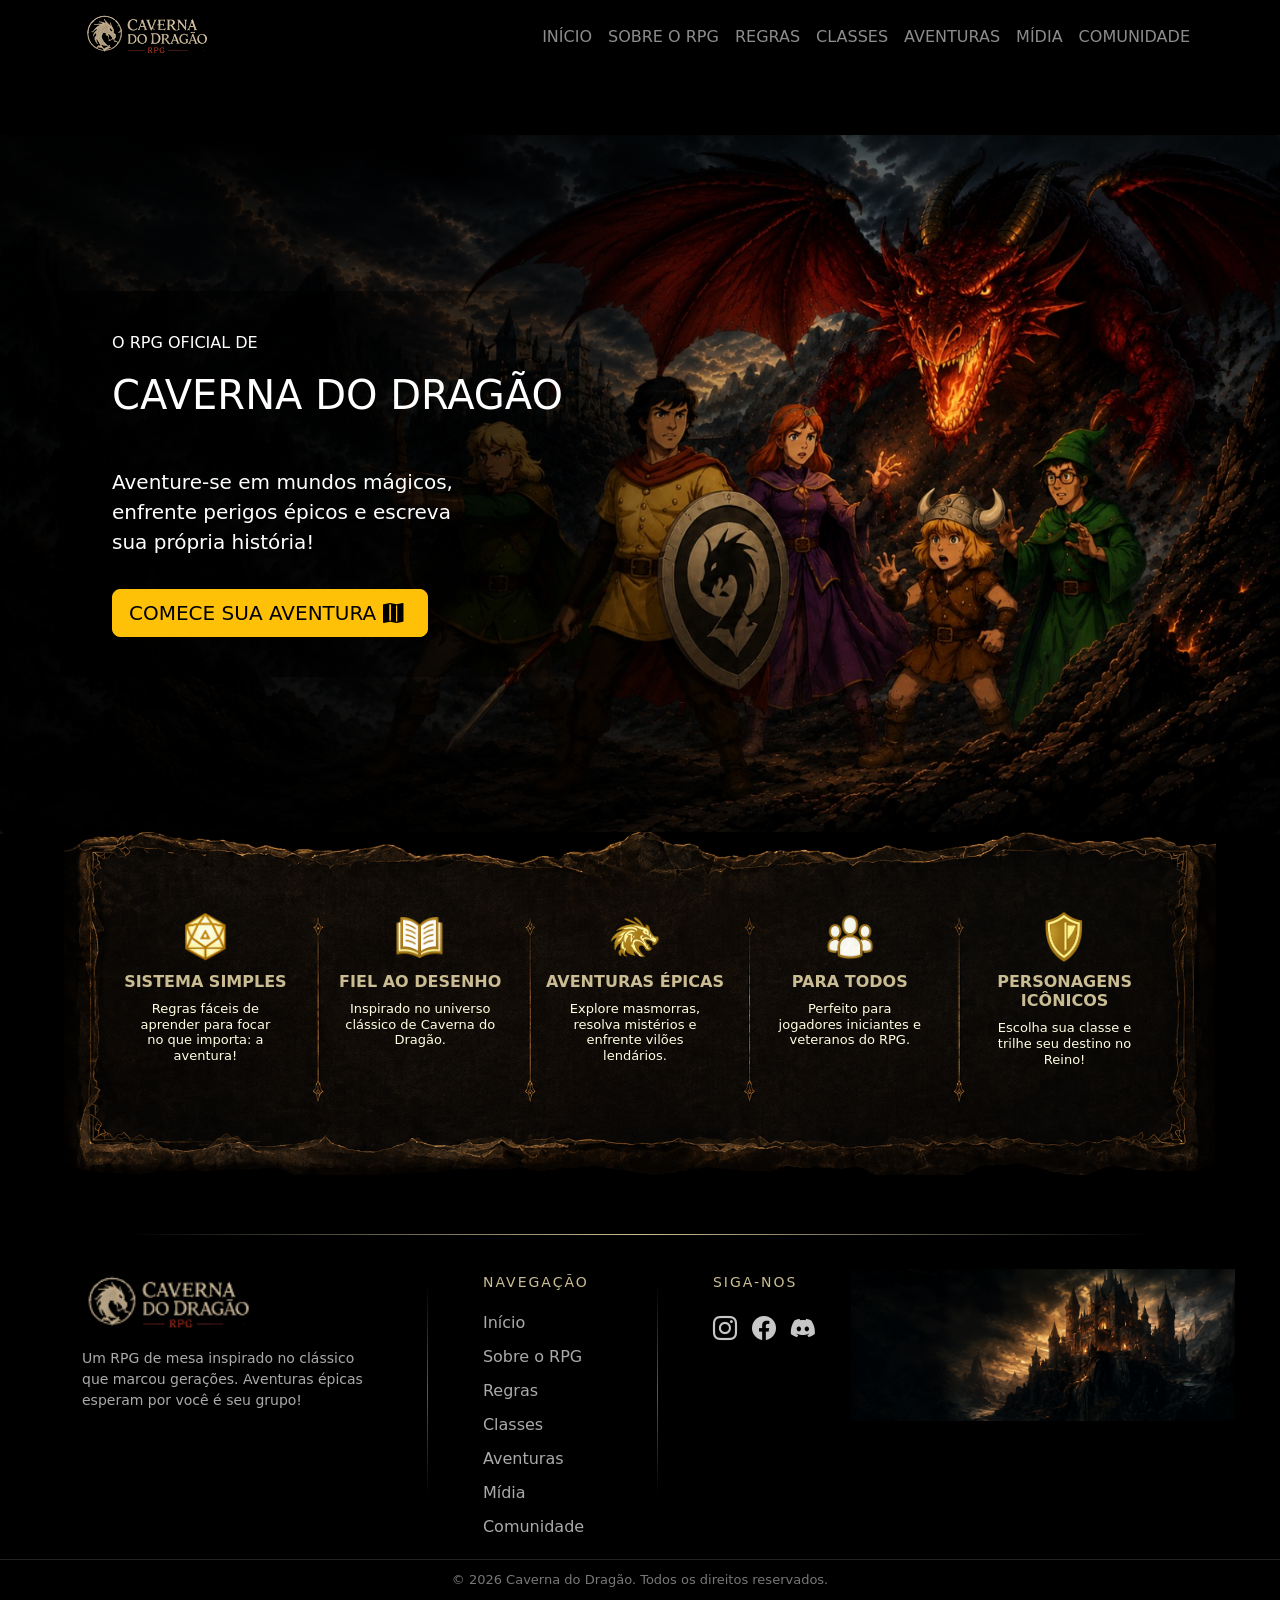
==== index.html @ 5520f7f9 "footer-terminado" ====
<!DOCTYPE html>
<html lang="en">
<head>
    <meta charset="UTF-8">
    <meta name="viewport" content="width=device-width, initial-scale=1.0">

    <link href="https://cdn.jsdelivr.net/npm/bootstrap@5.3.8/dist/css/bootstrap.min.css" rel="stylesheet">
    <link rel="stylesheet" href="https://cdn.jsdelivr.net/npm/bootstrap-icons@1.11.3/font/bootstrap-icons.min.css">

    <link rel="stylesheet" href="style.css">

    <title>Caverna Do Dragão</title>
</head>
<body>
    <!-- Cabeçalho com logo ja colocada e cod q colapsa para cllr -->
    <nav class="navbar navbar-expand lg navbar-dark" id="cabecalho" style="background-color: black;">
        <div class="container">
            <a class="navbar-brand" href="index.html">
                <img src="/src/img/logo_caverna_dragao_transparente.png" alt="logo Caverna do Dragão id="logo-site" style="width: 180;"> 
            </a>

            <button class="navbar-toggler" type="button" data-bs-toogle="collapse"data-bs-target="#menu">
                <span class="navbar-toogler-icon"></span>
            </button>

            <div class="collapse navbar-collapse" id="menu">
                <ul class="navbar-nav ms-auto">
                    <li class="nav-item"><a class="nav-link" href="#hero">INÍCIO</a></li>
                    <li class="nav-item"><a class="nav-link" href="#sobre">SOBRE O RPG</a></li>
                    <li class="nav-item"><a class="nav-link" href="#cardapio">REGRAS</a></li>
                    <li class="nav-item"><a class="nav-link" href="#contato">CLASSES</a></li>
                    <li class="nav-item"><a class="nav-link" href="#contato">AVENTURAS</a></li>
                    <li class="nav-item"><a class="nav-link" href="#contato">MÍDIA</a></li>
                    <li class="nav-item"><a class="nav-link" href="#contato">COMUNIDADE</a></li>
                </ul>
            </div>
        </div>
    </nav>

    <section id="hero">
        <div class="container hero-conteudo">
            <p class="frase-RPG">O RPG OFICIAL DE</p>

            <h1 class="frase-central">CAVERNA DO DRAGÃO</h1>

            <p class="lead mt-5">
                Aventure-se em mundos mágicos, <br> enfrente perigos épicos e escreva <br> sua própria história!
            </p>

            <!--botao que leva o usuario para pagina de historia-->
            <a href="#historia" class="btn btn-warning btn-lg mt-3"> 
                <span class="fs-5">COMECE SUA AVENTURA</span>
                <i class="bi bi-map-fill me-2"></i>
            </a>
        </div>
    </section>

    <section class="painel-rpg">
        <div class="container">
            <div class="row row-cols-1 row-cols-md-5 g-2 text-center">

                <div class="col-4">
                    <img src="/src/img/icone-dado.png" alt="icone-dado">
                    <h4 class="bloco-title">SISTEMA SIMPLES</h4>
                    <p class="bloco-text">Regras fáceis de aprender para focar no que importa: a aventura!</p>
                </div>

                <div class="col-4">
                    <img src="/src/img/icone-livro.png" alt="icone-livro">
                    <h4 class="bloco-title">FIEL AO DESENHO</h4>
                    <p class="bloco-text">Inspirado no universo clássico de Caverna do Dragão.</p>
                </div>

                <div class="col-4">
                    <img src="/src/img/icone-dragao.png" alt="icone-dragao">
                    <h4 class="bloco-title">AVENTURAS ÉPICAS</h4>
                    <p class="bloco-text">Explore masmorras, resolva mistérios e enfrente vilões lendários.</p>
                </div>

                <div class="col-4">
                    <img src="/src/img/img-teste.jpeg" alt="icone-pessoas">
                    <h4 class="bloco-title">PARA TODOS</h4>
                    <p class="bloco-text">Perfeito para jogadores iniciantes e veteranos do RPG.</p>
                </div>

                <div class="col-4">
                    <img src="/src/img/icone-escudo.png" alt="icone-escudo">
                    <h4 class="bloco-title">PERSONAGENS ICÔNICOS</h4>
                    <p class="bloco-text">Escolha sua classe e trilhe seu destino no Reino!</p>
                </div>
            </div>
        </div>
    </section>

    <footer id="footer">
        <div class="container footer-container">
    
            <div class="footer-col">
                <img src="/src/img/logo_caverna_dragao_transparente.png" alt="Logo" class="footer-logo">
                <p>Um RPG de mesa inspirado no clássico<br> que marcou gerações. Aventuras épicas <br> esperam por você é seu grupo!</p>
            </div>
    
            <div class="footer-col">
                <h4>NAVEGAÇÃO</h4>
                <a href="index.html">Início</a>
                <a href="historia.html">Sobre o RPG</a>
                <a href="regras.html">Regras</a>
                <a href="classes.html">Classes</a>
                <a href="aventuras.html">Aventuras</a>
                <a href="midia.html">Mídia</a>
                <a href="comunidade.html">Comunidade</a>
            </div>
    
            <div class="footer-col">
                <h4>SIGA-NOS</h4>
                <div class="redes">
                    <a href="#"><i class="bi bi-instagram"></i></a>
                    <a href="#"><i class="bi bi-facebook"></i></a>
                    <a href="#"><i class="bi bi-discord"></i></a>
                </div>
            </div>
    
        </div>
    
        <div class="footer-bottom">
            © 2026 Caverna do Dragão. Todos os direitos reservados.
        </div>
    </footer>



    <script src="https://cdn.jsdelivr.net/npm/bootstrap@5.3.8/dist/js/bootstrap.bundle.min.js"></script>
    <script src="dragao.js"></script>

</body>
</html>
---- style.css ----
body{
    background-color: black;
}

#hero{
    min-height: calc(100vh - 80px);

    background:
        linear-gradient(
            to right,
            rgba(0,0,0,.9) 0%,
            rgba(0,0,0,.8) 25%,
            rgba(0,0,0,.5) 45%,
            rgba(0,0,0,0) 65%
        ),
        url("src/img/fundo-1.jpg"); 

    background-size: contain;
    background-position: 80% center;
    background-repeat: no-repeat;

    display: flex;
    align-items: center;
    color: white;
    position: relative;
}

.hero-conteudo{
    position: relative;
    z-index: 2;
    max-width: 550px;
    margin-left: 100px;
}

.hero-conteudo::before{
    content: "";
    position: absolute;
    inset: -40px;
    z-index: -1;

    background: linear-gradient(
        to right,
        rgba(0,0,0,.85),
        rgba(0,0,0,.5),
        transparent
    );
}

.painel-rpg{
    width: 90%;
    max-width: 1800px;
    height: 400px;

    margin: -90px auto 30px auto;

    background: url("src/img/fundo-2.png") center/contain no-repeat;

    position: relative;
    z-index: 10;
}

.painel-rpg img{
    width: 50px;
    height: 50px;
    object-fit: contain;
    left: 20px;
    margin-bottom: 10px;
    margin-top: 10px;
}

.painel-rpg h4{
    font-size: 1rem;
    font-weight: bold;
    color: #CBBD93;
    margin-bottom: 10px;
}

.painel-rpg .col{
    padding-top: 30px;
    padding-left: 10px;
    padding-right: 10px;
}

.painel-rpg p{
    font-size: small;
    line-height: 1.2;
    max-width: 150px;
    margin: 0 auto;
    color: #FFFFE3;
}

.painel-rpg .row{
    padding-top: 90px;
    padding-left: 20px;
    padding-right: 30px;
}

#footer{
    border-top: none;
    position: relative;

    position: relative;
    z-index: 1;

    color: white;
    padding: 40px 0 20px;
    margin-top: 0;

    background-image:
        url("src/img/castelo-footer.png");

    background-size: 30%;
    background-position: 95% 15%;
    background-repeat: no-repeat;
}

#footer::before{
    content: "";
    position: absolute;
    top: 0;
    left: 10%;
    width: 80%;
    height: 1px;

    background: linear-gradient(
        to right,
        transparent,
        #CBBD93,
        transparent
    );
}

.footer-container{
    display: flex;
    justify-content: flex-start;
    gap: 80px;
    flex-wrap: wrap;
}

.footer-col{
    display: flex;
    flex-direction: column;
    gap: 10px;
    min-width: 150px;
    position: relative;
    padding-right: 40px;
}

.footer-col:not(:last-child)::after{
    content: "";
    position: absolute;
    right: -25px;
    top: 10px;
    width: 1px;
    height: 80%;

    background: linear-gradient(
        transparent,
        #5a5a5a,
        transparent
    );
}

.footer-col h4{
    color: #CBBD93;
    font-size: 14px;
    margin-bottom: 10px;
    letter-spacing: 2px;
}

.footer-col a{
    color: #aaa;
    text-decoration: none;
    transition: 0.3s;
}

.footer-col a:hover{
    color: white;
}

.footer-col p{
    color: #aaa;
    margin: 0;
    font-size: 14px;
}

.footer-logo{
    width: 180px;
    height: auto;
}

.redes{
    display: flex;
    gap: 15px;
    font-size: 24px;
}

.redes a{
    color: #c7c7c7;
}

.footer-bottom{
    text-align: center;
    border-top: 1px solid #222;
    margin-top: 20px;
    padding: 10px;
    color: #777;
    font-size: 13px;
}
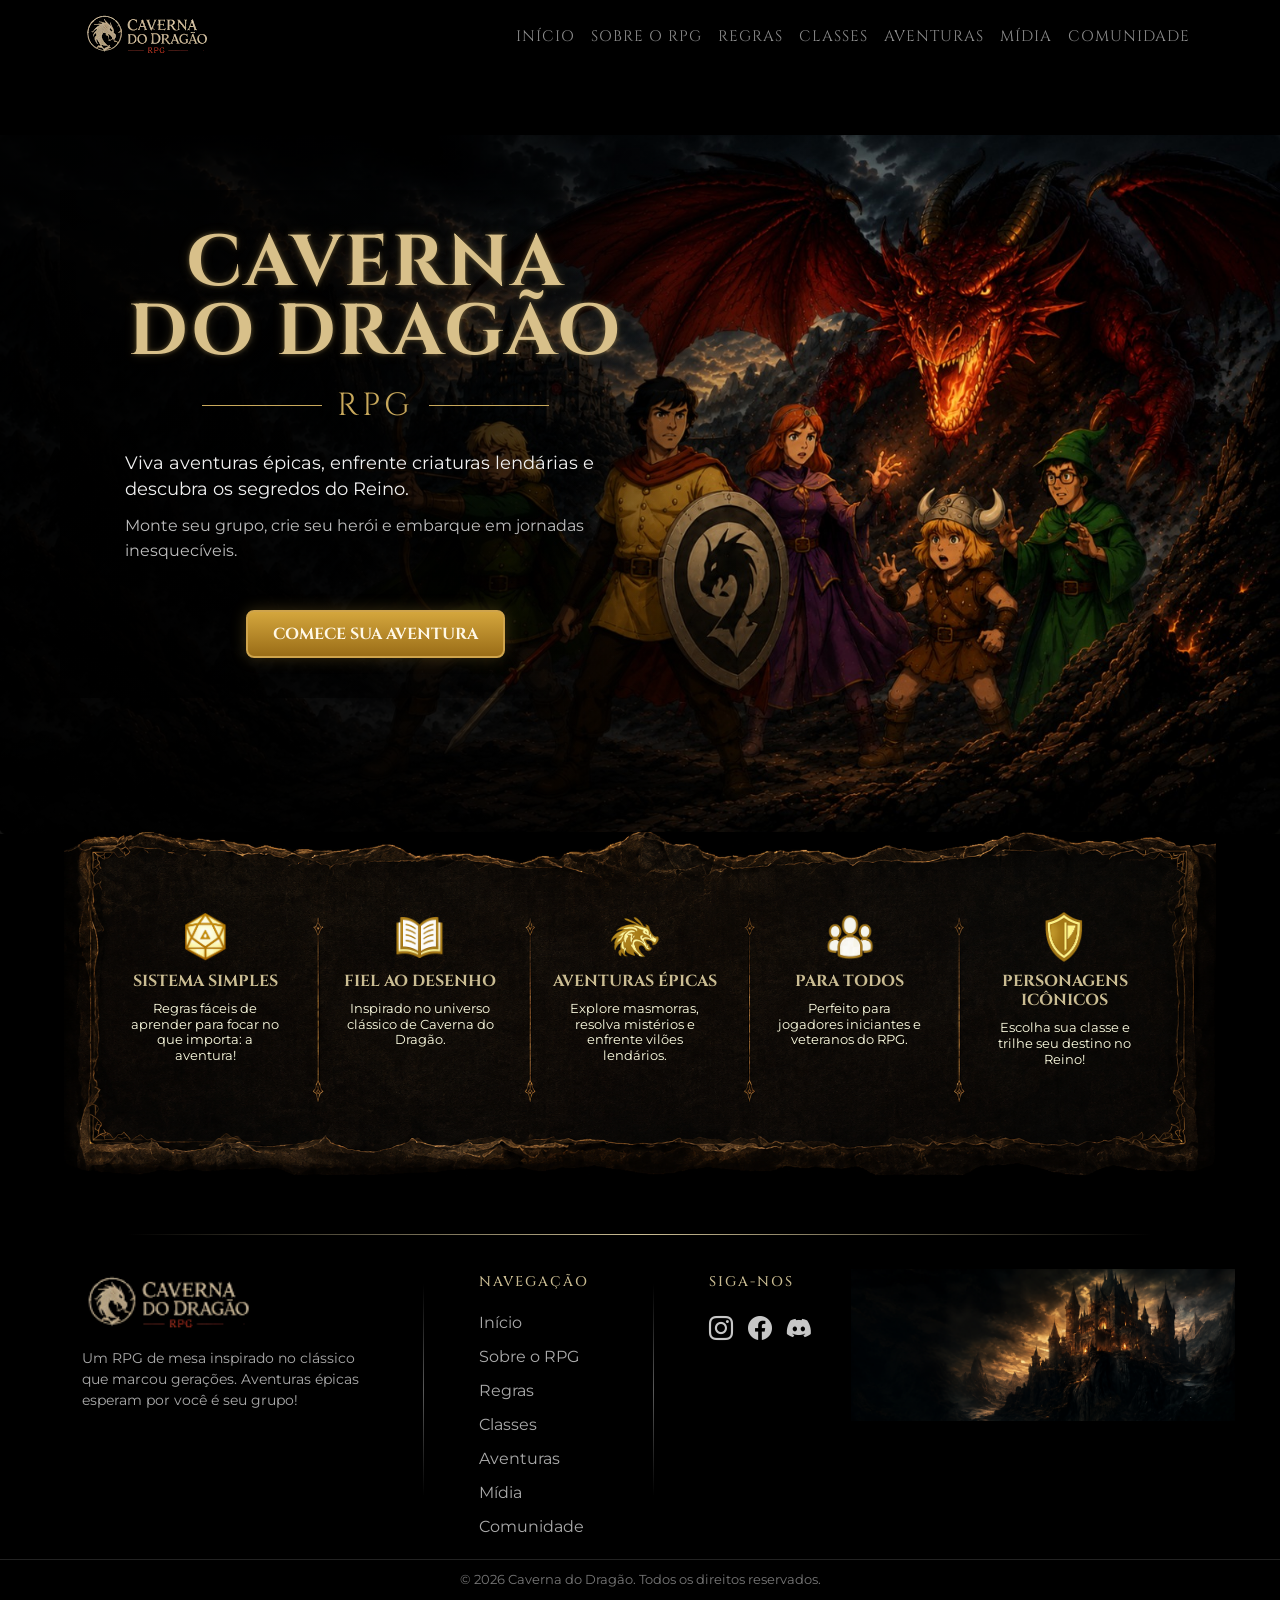
==== commit 153a8c70: "textos-pg-principal-estilizados" ====
--- a/index.html
+++ b/index.html
@@ -5,6 +5,9 @@
     <meta name="viewport" content="width=device-width, initial-scale=1.0">
 
     <link href="https://cdn.jsdelivr.net/npm/bootstrap@5.3.8/dist/css/bootstrap.min.css" rel="stylesheet">
+    <link href="https://fonts.googleapis.com/css2?family=Cinzel:wght@400;600;700&display=swap" rel="stylesheet">
+    <link href="https://fonts.googleapis.com/css2?family=Montserrat:wght@300;400;500;600&display=swap" rel="stylesheet">
+
     <link rel="stylesheet" href="https://cdn.jsdelivr.net/npm/bootstrap-icons@1.11.3/font/bootstrap-icons.min.css">
 
     <link rel="stylesheet" href="style.css">
@@ -16,7 +19,7 @@
     <nav class="navbar navbar-expand lg navbar-dark" id="cabecalho" style="background-color: black;">
         <div class="container">
             <a class="navbar-brand" href="index.html">
-                <img src="/src/img/logo_caverna_dragao_transparente.png" alt="logo Caverna do Dragão id="logo-site" style="width: 180;"> 
+                <img src="/src/img/logo_caverna_dragao_transparente.png" alt="logo Caverna do Dragão" id="logo-site" style="width: 180;"> 
             </a>
 
             <button class="navbar-toggler" type="button" data-bs-toogle="collapse"data-bs-target="#menu">
@@ -39,18 +42,27 @@
 
     <section id="hero">
         <div class="container hero-conteudo">
-            <p class="frase-RPG">O RPG OFICIAL DE</p>
+            <h1 class="frase-central">
+                CAVERNA <br>
+                DO DRAGÃO
+            </h1>
 
-            <h1 class="frase-central">CAVERNA DO DRAGÃO</h1>
+            <div class="subtitulo-rpg">
+                <span></span>
+                RPG
+                <span></span>
+            </div>
 
-            <p class="lead mt-5">
-                Aventure-se em mundos mágicos, <br> enfrente perigos épicos e escreva <br> sua própria história!
+            <p class="frase-rpg">
+                Viva aventuras épicas, enfrente criaturas lendárias e descubra os segredos do Reino.
             </p>
 
-            <!--botao que leva o usuario para pagina de historia-->
-            <a href="#historia" class="btn btn-warning btn-lg mt-3"> 
-                <span class="fs-5">COMECE SUA AVENTURA</span>
-                <i class="bi bi-map-fill me-2"></i>
+            <p class="frase-secundaria">
+                Monte seu grupo, crie seu herói e embarque em jornadas inesquecíveis.
+            </p>
+
+            <a href="historia.html" class="btn btn-warning btn-lg mt-3">
+                COMECE SUA AVENTURA
             </a>
         </div>
     </section>
--- a/style.css
+++ b/style.css
@@ -1,5 +1,6 @@
 body{
     background-color: black;
+    font-family: 'Montserrat', sans-serif;
 }
 
 #hero{
@@ -25,11 +26,37 @@
     position: relative;
 }
 
+.nav-link{
+    position: relative;
+}
+
+.nav-link::after{
+    content: "";
+    position: absolute;
+    left: 50%;
+    bottom: 0;
+    width: 0;
+    height: 1px;
+    background: #d8c08a;
+    transition: .3s;
+    transform: translateX(-50%);
+}
+
+.nav-link:hover::after{
+    width: 80%;
+}
+
 .hero-conteudo{
     position: relative;
     z-index: 2;
     max-width: 550px;
     margin-left: 100px;
+    transform: translateY(-40px);
+
+    display: flex;
+    flex-direction: column;
+    align-items: center;
+    text-align: center;
 }
 
 .hero-conteudo::before{
@@ -44,6 +71,97 @@
         rgba(0,0,0,.5),
         transparent
     );
+}
+
+.frase-central{
+    font-family: 'Cinzel', serif;
+    font-size: 4.5rem;
+    font-weight: 700;
+    line-height: 0.95;
+    color: #d8c08a;
+    letter-spacing: 2px;
+
+    text-align: center;
+    margin-bottom: 15px;
+    text-shadow:
+        0 0 4px rgba(214,179,106,.4),
+        0 0 12px rgba(214,179,106,.2);
+}
+
+.subtitulo-rpg{
+    display: flex;
+    align-items: center;
+    justify-content: center;
+    gap: 15px;
+
+    width: 100%;
+
+    color: #c9a95c;
+    font-family: 'Cinzel', serif;
+    font-size: 2rem;
+    letter-spacing: 4px;
+
+    margin-bottom: 20px;
+}
+
+.subtitulo-rpg span{
+    width: 120px;
+    height: 1px;
+    background: #c9a95c;
+}
+
+.frase-rpg{
+    max-width: 500px;
+
+    font-size: 1.1rem;
+    line-height: 1.5;
+    color: #f2f2f2;
+
+    text-align: left;
+    margin-bottom: 10px;
+}
+
+.frase-secundaria{
+    max-width: 500px;
+
+    font-size: 1rem;
+    line-height: 1.6;
+    color: #bdbdbd;
+
+    text-align: left;
+    margin-bottom: 30px;
+}
+
+.btn-warning{
+    background: linear-gradient(
+        to bottom,
+        #d4a63d,
+        #9a6d17
+    );
+
+    border: 2px solid #cfa44c;
+    color: #fff8e6;
+    padding: 10px 25px;
+    border-radius: 8px;
+
+    box-shadow:
+        0 0 15px rgba(212,166,61,.25);
+
+    align-self: center;
+    font-size: 1rem;
+    font-weight: bold;
+}
+
+.bloco-title{
+    font-family: 'Cinzel', serif;
+    font-weight: 600;
+}
+
+.bloco-text,
+.lead,
+.footer-col p{
+    font-family: 'Montserrat', sans-serif;
+    font-weight: 400;
 }
 
 .painel-rpg{
@@ -73,6 +191,7 @@
     font-weight: bold;
     color: #CBBD93;
     margin-bottom: 10px;
+    font-family: 'Cinzel' ;
 }
 
 .painel-rpg .col{
@@ -99,7 +218,6 @@
     border-top: none;
     position: relative;
 
-    position: relative;
     z-index: 1;
 
     color: white;
@@ -206,4 +324,17 @@
     padding: 10px;
     color: #777;
     font-size: 13px;
+}
+
+h1, h2, h3, h4, .navbar, .btn{
+    font-family: 'Cinzel', serif;
+}
+
+p{
+    font-family: 'Montserrat', sans-serif;
+}
+
+.nav-link{
+    letter-spacing: 1px;
+    font-size: 0.95rem;
 }
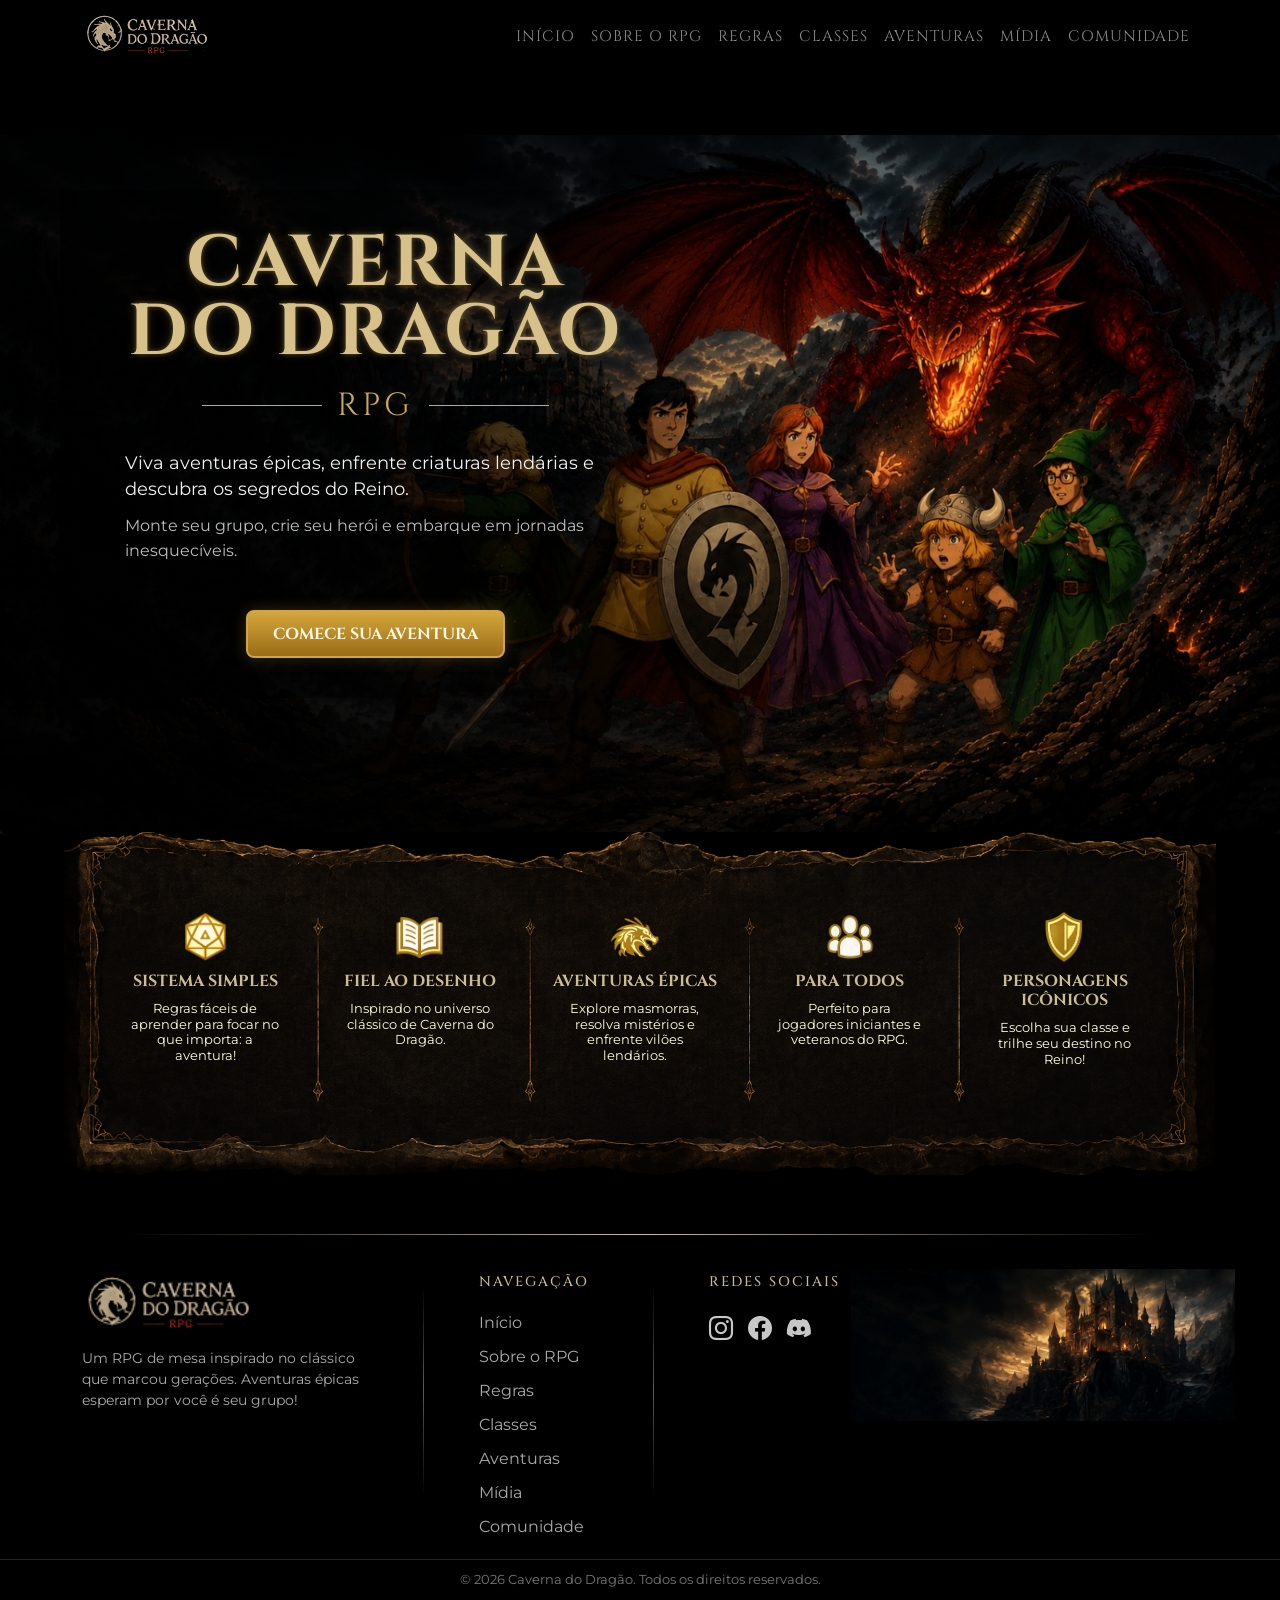
==== commit f19584b1: "estilizacao-pg-historia" ====
--- a/index.html
+++ b/index.html
@@ -1,5 +1,5 @@
 <!DOCTYPE html>
-<html lang="en">
+<html lang="pt-BR">
 <head>
     <meta charset="UTF-8">
     <meta name="viewport" content="width=device-width, initial-scale=1.0">
@@ -28,13 +28,13 @@
 
             <div class="collapse navbar-collapse" id="menu">
                 <ul class="navbar-nav ms-auto">
-                    <li class="nav-item"><a class="nav-link" href="#hero">INÍCIO</a></li>
-                    <li class="nav-item"><a class="nav-link" href="#sobre">SOBRE O RPG</a></li>
-                    <li class="nav-item"><a class="nav-link" href="#cardapio">REGRAS</a></li>
-                    <li class="nav-item"><a class="nav-link" href="#contato">CLASSES</a></li>
-                    <li class="nav-item"><a class="nav-link" href="#contato">AVENTURAS</a></li>
-                    <li class="nav-item"><a class="nav-link" href="#contato">MÍDIA</a></li>
-                    <li class="nav-item"><a class="nav-link" href="#contato">COMUNIDADE</a></li>
+                    <li class="nav-item"><a class="nav-link" href="index.html">INÍCIO</a></li>
+                    <li class="nav-item"><a class="nav-link" href="historia.html">SOBRE O RPG</a></li>
+                    <li class="nav-item"><a class="nav-link" href="regras.html">REGRAS</a></li>
+                    <li class="nav-item"><a class="nav-link" href="classes.html">CLASSES</a></li>
+                    <li class="nav-item"><a class="nav-link" href="aventuras.html">AVENTURAS</a></li>
+                    <li class="nav-item"><a class="nav-link" href="midia.html">MÍDIA</a></li>
+                    <li class="nav-item"><a class="nav-link" href="comunidade.html">COMUNIDADE</a></li>
                 </ul>
             </div>
         </div>
@@ -124,7 +124,7 @@
             </div>
     
             <div class="footer-col">
-                <h4>SIGA-NOS</h4>
+                <h4>REDES SOCIAIS</h4>
                 <div class="redes">
                     <a href="#"><i class="bi bi-instagram"></i></a>
                     <a href="#"><i class="bi bi-facebook"></i></a>
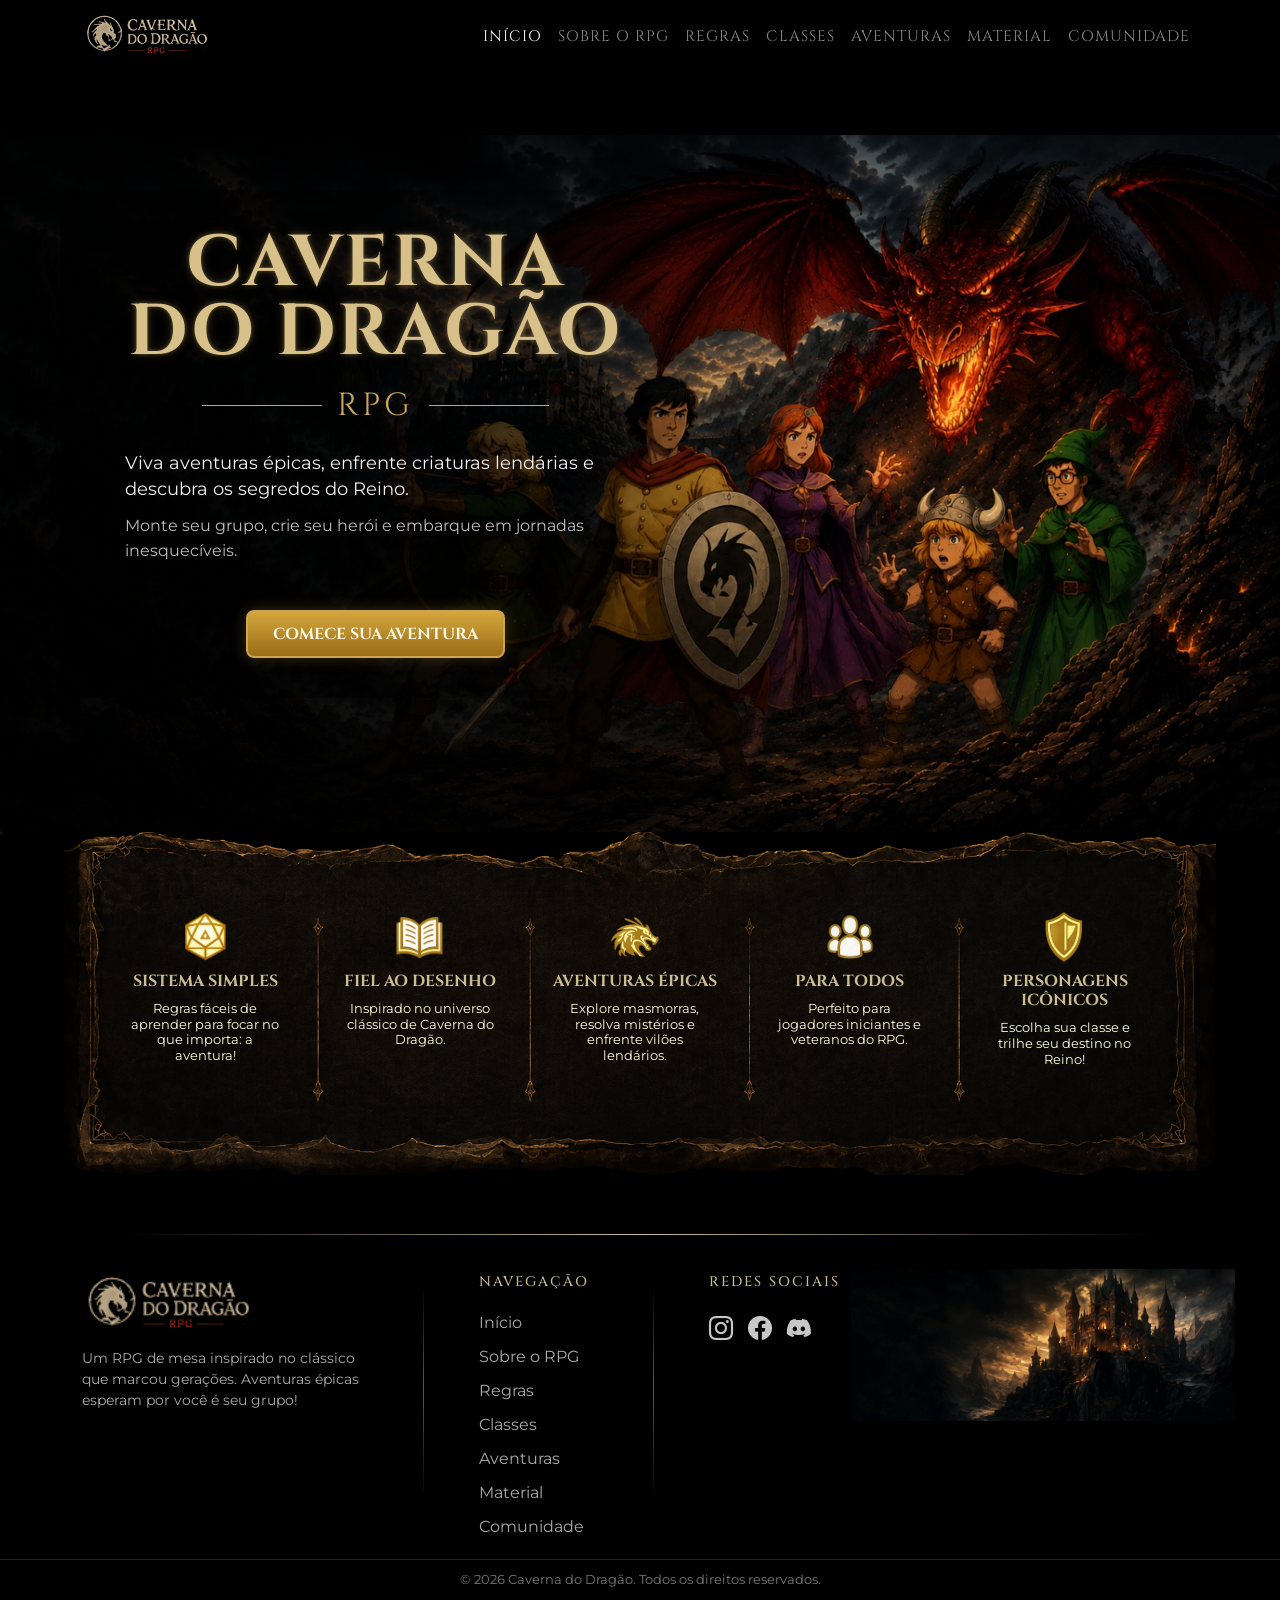
==== commit 6d6f57f2: "detalhes-nome-script-animações-add" ====
--- a/index.html
+++ b/index.html
@@ -22,18 +22,18 @@
                 <img src="/src/img/logo_caverna_dragao_transparente.png" alt="logo Caverna do Dragão" id="logo-site" style="width: 180;"> 
             </a>
 
-            <button class="navbar-toggler" type="button" data-bs-toogle="collapse"data-bs-target="#menu">
+            <button class="navbar-toggler" type="button" data-bs-toggle="collapse"data-bs-target="#menu">
                 <span class="navbar-toogler-icon"></span>
             </button>
 
             <div class="collapse navbar-collapse" id="menu">
                 <ul class="navbar-nav ms-auto">
-                    <li class="nav-item"><a class="nav-link" href="index.html">INÍCIO</a></li>
+                    <li class="nav-item"><a class="nav-link active" href="index.html">INÍCIO</a></li>
                     <li class="nav-item"><a class="nav-link" href="historia.html">SOBRE O RPG</a></li>
                     <li class="nav-item"><a class="nav-link" href="regras.html">REGRAS</a></li>
                     <li class="nav-item"><a class="nav-link" href="classes.html">CLASSES</a></li>
                     <li class="nav-item"><a class="nav-link" href="aventuras.html">AVENTURAS</a></li>
-                    <li class="nav-item"><a class="nav-link" href="midia.html">MÍDIA</a></li>
+                    <li class="nav-item"><a class="nav-link" href="material.html">MATERIAL</a></li>
                     <li class="nav-item"><a class="nav-link" href="comunidade.html">COMUNIDADE</a></li>
                 </ul>
             </div>
@@ -119,7 +119,7 @@
                 <a href="regras.html">Regras</a>
                 <a href="classes.html">Classes</a>
                 <a href="aventuras.html">Aventuras</a>
-                <a href="midia.html">Mídia</a>
+                <a href="material.html">Material</a>
                 <a href="comunidade.html">Comunidade</a>
             </div>
     
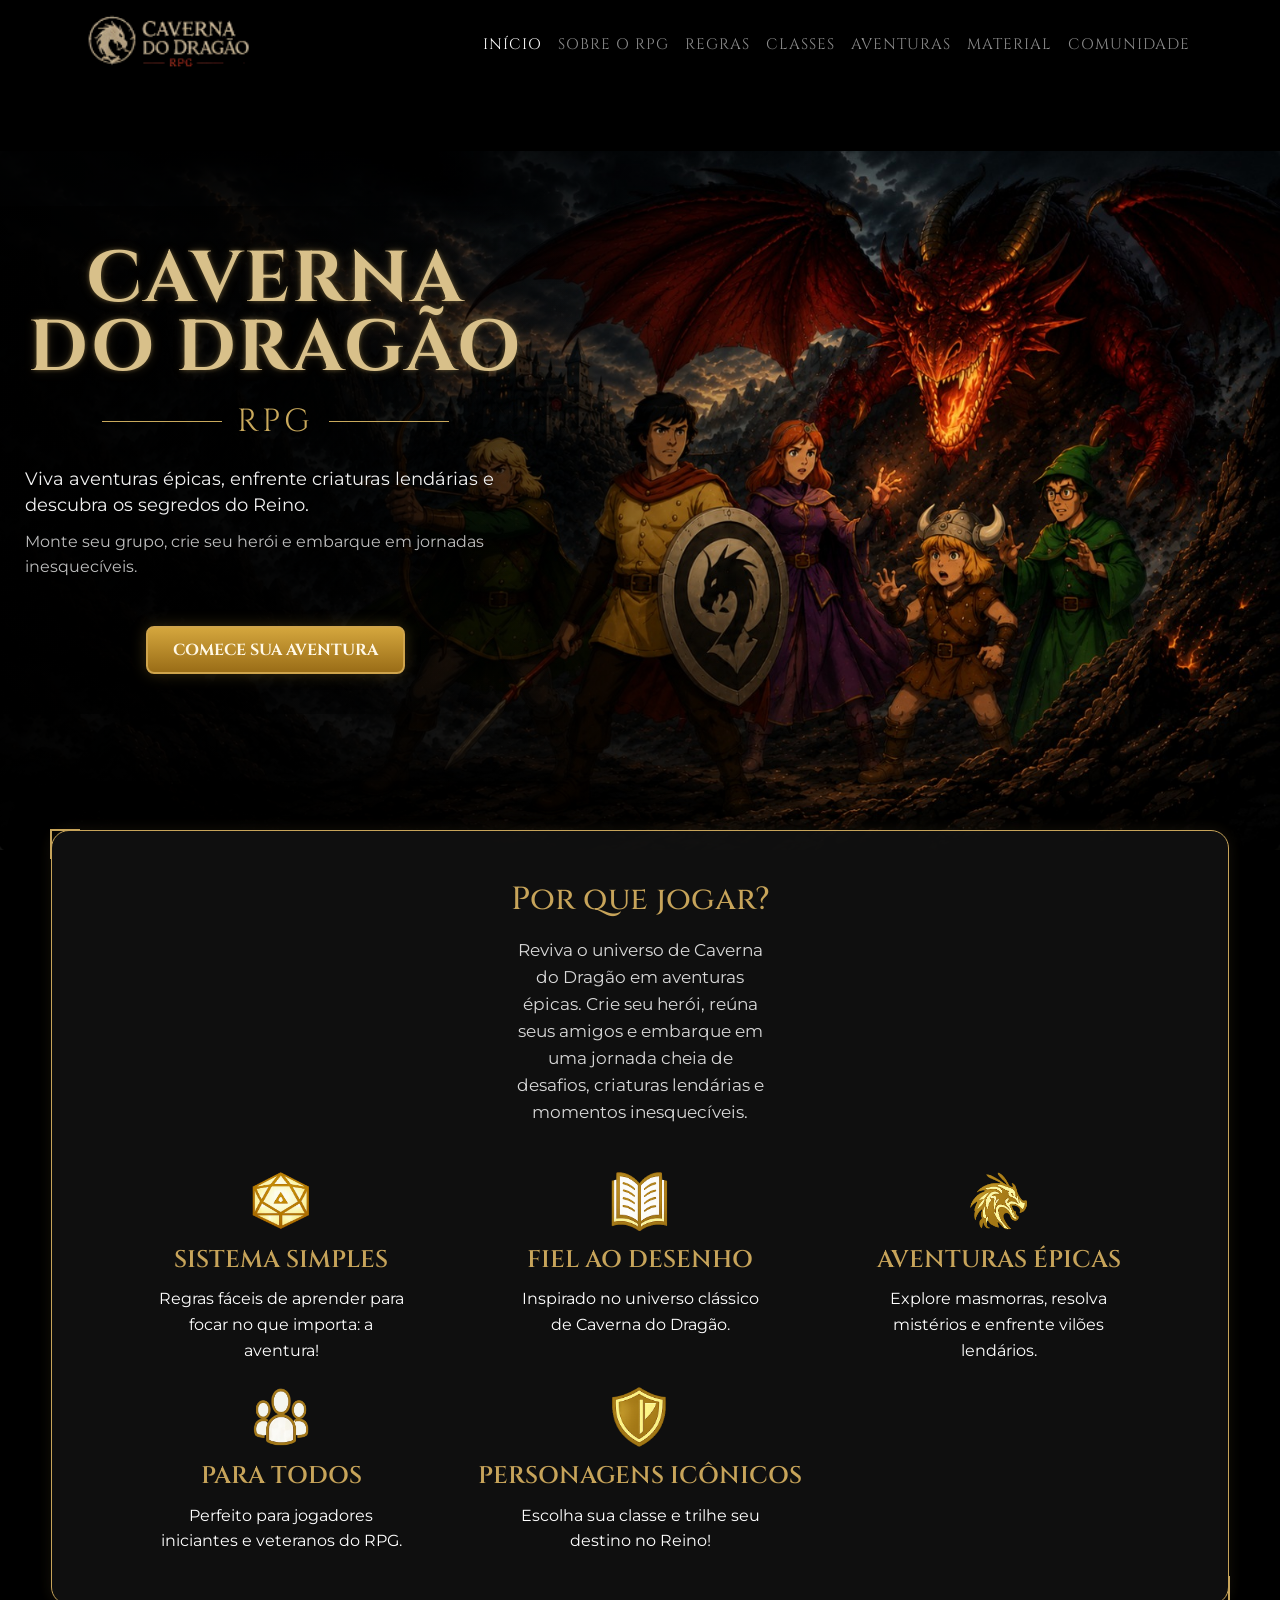
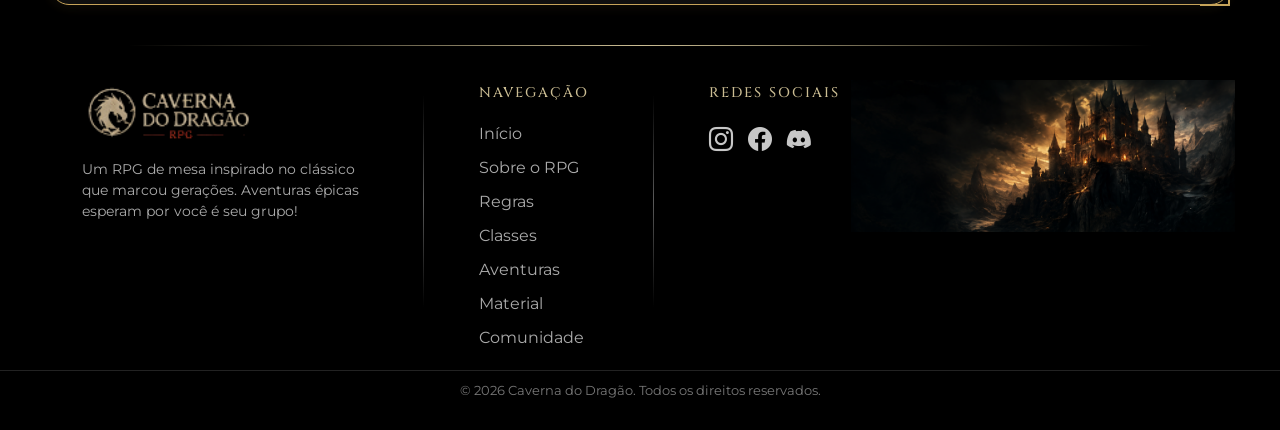
==== commit 0daaa38a: "site-terminado" ====
--- a/index.html
+++ b/index.html
@@ -16,14 +16,14 @@
 </head>
 <body>
     <!-- Cabeçalho com logo ja colocada e cod q colapsa para cllr -->
-    <nav class="navbar navbar-expand lg navbar-dark" id="cabecalho" style="background-color: black;">
+    <nav class="navbar navbar-expand-lg navbar-dark" id="cabecalho" style="background-color: black;">
         <div class="container">
             <a class="navbar-brand" href="index.html">
-                <img src="/src/img/logo_caverna_dragao_transparente.png" alt="logo Caverna do Dragão" id="logo-site" style="width: 180;"> 
+                <img src="/src/img/logo_caverna_dragao_transparente.png" alt="logo Caverna do Dragão" id="logo-site" style="width: 180px;"> 
             </a>
 
             <button class="navbar-toggler" type="button" data-bs-toggle="collapse"data-bs-target="#menu">
-                <span class="navbar-toogler-icon"></span>
+                <span class="navbar-toggler-icon"></span>
             </button>
 
             <div class="collapse navbar-collapse" id="menu">
@@ -69,38 +69,49 @@
 
     <section class="painel-rpg">
         <div class="container">
-            <div class="row row-cols-1 row-cols-md-5 g-2 text-center">
 
-                <div class="col-4">
+            <div class="introducao">
+                <h2>Por que jogar?</h2>
+
+                <p>
+                    Reviva o universo de Caverna do Dragão em aventuras épicas.
+                    Crie seu herói, reúna seus amigos e embarque em uma jornada
+                    cheia de desafios, criaturas lendárias e momentos inesquecíveis.
+                </p>
+            </div>
+
+            <div class="row g-4 text-center">
+                <div class="col-12 col-md-6 col-lg-4">
                     <img src="/src/img/icone-dado.png" alt="icone-dado">
                     <h4 class="bloco-title">SISTEMA SIMPLES</h4>
                     <p class="bloco-text">Regras fáceis de aprender para focar no que importa: a aventura!</p>
                 </div>
 
-                <div class="col-4">
+                <div class="col-12 col-md-6 col-lg-4">
                     <img src="/src/img/icone-livro.png" alt="icone-livro">
                     <h4 class="bloco-title">FIEL AO DESENHO</h4>
                     <p class="bloco-text">Inspirado no universo clássico de Caverna do Dragão.</p>
                 </div>
 
-                <div class="col-4">
+                <div class="col-12 col-md-6 col-lg-4">
                     <img src="/src/img/icone-dragao.png" alt="icone-dragao">
                     <h4 class="bloco-title">AVENTURAS ÉPICAS</h4>
                     <p class="bloco-text">Explore masmorras, resolva mistérios e enfrente vilões lendários.</p>
                 </div>
 
-                <div class="col-4">
+                <div class="col-12 col-md-6 col-lg-4">
                     <img src="/src/img/img-teste.jpeg" alt="icone-pessoas">
                     <h4 class="bloco-title">PARA TODOS</h4>
                     <p class="bloco-text">Perfeito para jogadores iniciantes e veteranos do RPG.</p>
                 </div>
 
-                <div class="col-4">
+                <div class="col-12 col-md-6 col-lg-4">
                     <img src="/src/img/icone-escudo.png" alt="icone-escudo">
                     <h4 class="bloco-title">PERSONAGENS ICÔNICOS</h4>
                     <p class="bloco-text">Escolha sua classe e trilhe seu destino no Reino!</p>
                 </div>
             </div>
+
         </div>
     </section>
 
--- a/style.css
+++ b/style.css
@@ -50,7 +50,7 @@
     position: relative;
     z-index: 2;
     max-width: 550px;
-    margin-left: 100px;
+    margin-left: 0px;
     transform: translateY(-40px);
 
     display: flex;
@@ -162,57 +162,167 @@
 .footer-col p{
     font-family: 'Montserrat', sans-serif;
     font-weight: 400;
+    color: white;
+}
+
+.introducao{
+    text-align: center;
+    margin-bottom: 45px;
+}
+
+.introducao h2{
+    font-family: 'Cinzel', serif;
+    font-size: 2rem;
+    color: #C7A45A;
+    margin-bottom: 18px;
+}
+
+.introducao p{
+    max-width: 950px;
+    margin: 0 auto;
+    color: #d8d8d8;
+    line-height: 1.8;
+    font-size: 1.05rem;
 }
 
 .painel-rpg{
-    width: 90%;
-    max-width: 1800px;
-    height: 400px;
-
-    margin: -90px auto 30px auto;
-
-    background: url("src/img/fundo-2.png") center/contain no-repeat;
-
-    position: relative;
-    z-index: 10;
+    width:min(1200px,92%);
+    margin:-80px auto 40px;
+
+    background:rgba(17,17,17,.92);
+
+    border:1px solid #C7A45A;
+    border-radius:18px;
+
+    padding:50px;
+
+    position:relative;
+
+    box-shadow:
+        0 0 40px rgba(0,0,0,.6),
+        0 0 15px rgba(199,164,90,.15);
+}
+
+.painel-rpg::before,
+.painel-rpg::after{
+    content:"";
+    position:absolute;
+    width:30px;
+    height:30px;
+    border:2px solid #C7A45A;
+}
+
+.painel-rpg::before{
+    top:-2px;
+    left:-2px;
+    border-right:none;
+    border-bottom:none;
+}
+
+.painel-rpg::after{
+    bottom:-2px;
+    right:-2px;
+    border-left:none;
+    border-top:none;
+}
+
+.painel-rpg .col{
+    padding:20px;
 }
 
 .painel-rpg img{
-    width: 50px;
-    height: 50px;
-    object-fit: contain;
-    left: 20px;
-    margin-bottom: 10px;
-    margin-top: 10px;
+    width:60px;
+    height:60px;
+    margin-bottom:15px;
 }
 
 .painel-rpg h4{
-    font-size: 1rem;
-    font-weight: bold;
-    color: #CBBD93;
-    margin-bottom: 10px;
-    font-family: 'Cinzel' ;
-}
-
-.painel-rpg .col{
-    padding-top: 30px;
-    padding-left: 10px;
-    padding-right: 10px;
+    color:#C7A45A;
+    margin-bottom:12px;
 }
 
 .painel-rpg p{
-    font-size: small;
-    line-height: 1.2;
-    max-width: 150px;
-    margin: 0 auto;
-    color: #FFFFE3;
-}
-
-.painel-rpg .row{
-    padding-top: 90px;
-    padding-left: 20px;
-    padding-right: 30px;
-}
+    max-width:250px;
+    margin:auto;
+    line-height:1.6;
+}
+
+/*responsividade*/
+@media (max-width:768px){
+
+    /* Hero */
+    #hero{
+        background:
+            linear-gradient(
+                rgba(0,0,0,.85),
+                rgba(0,0,0,.85)
+            ),
+            url("src/img/fundo-1.jpg");
+
+        background-position:center;
+        background-size:cover;
+        text-align:center;
+    }
+
+    .hero-conteudo{
+        max-width:100%;
+        transform:none;
+        padding:0 15px;
+    }
+
+    .frase-central{
+        font-size:3rem;
+    }
+
+    .subtitulo-rpg{
+        font-size:1.5rem;
+    }
+
+    .subtitulo-rpg span{
+        width:60px;
+    }
+
+    .frase-rpg,
+    .frase-secundaria{
+        text-align:center;
+    }
+
+    /* Painel */
+    .painel-rpg{
+        width:95%;
+        margin-top:20px;
+        padding:30px 20px;
+    }
+
+    .painel-rpg .row{
+        padding:0;
+    }
+
+    .painel-rpg .col-12,
+    .painel-rpg .col-sm-6,
+    .painel-rpg .col-lg-4{
+        margin-bottom:30px;
+    }
+
+    /* Footer */
+    .footer-container{
+        flex-direction:column;
+        gap:40px;
+        text-align:center;
+        align-items:center;
+    }
+
+    .footer-col{
+        padding-right:0;
+    }
+
+    .footer-col::after{
+        display:none;
+    }
+
+}
+
+
 
 #footer{
     border-top: none;
